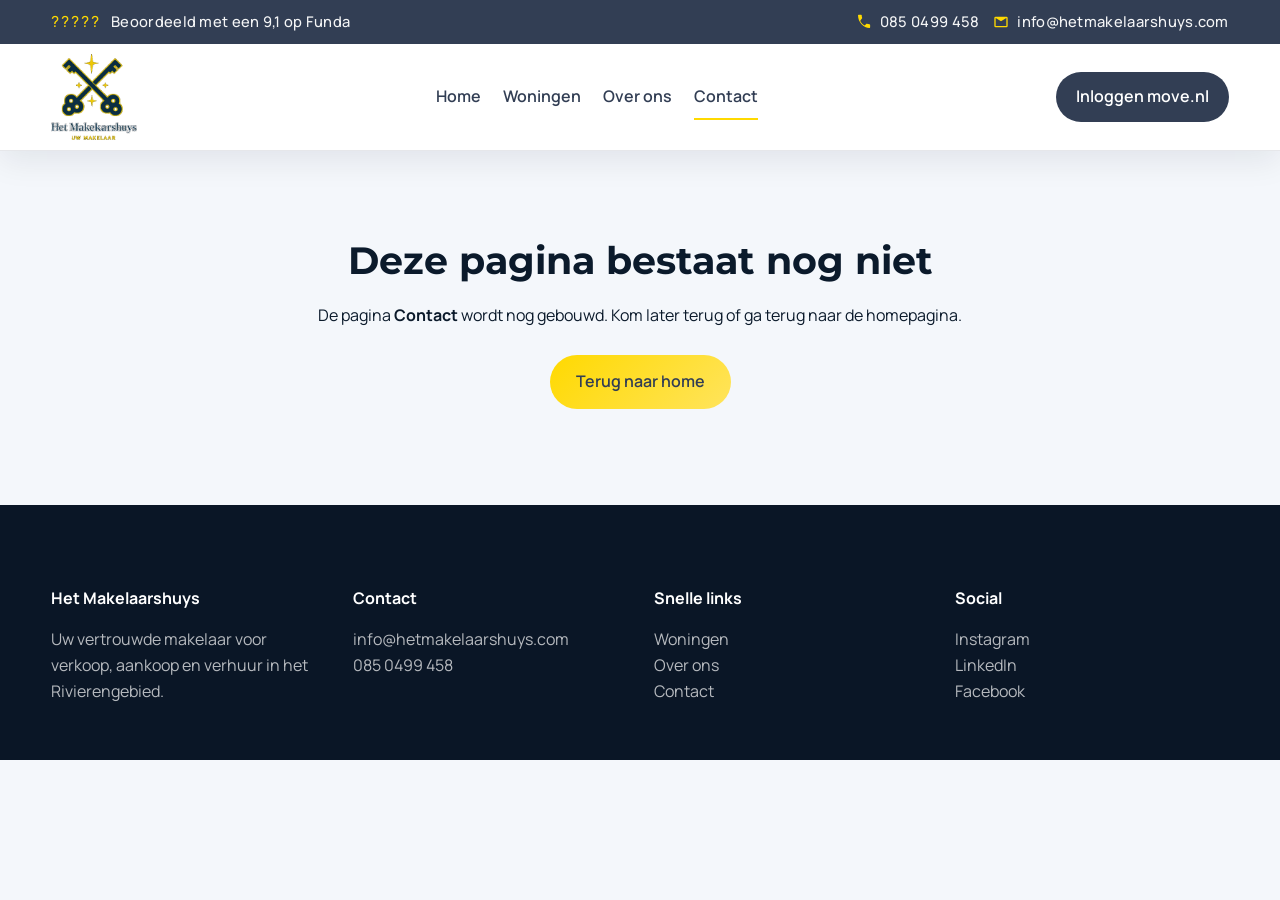
==== contact.html @ 39e41305 "Fix" ====
<!doctype html>
<html lang="nl">
<head>
  <meta charset="utf-8" />
  <meta name="viewport" content="width=device-width, initial-scale=1" />
  <title>Contact | Het Makelaarshuys</title>
  <meta name="description" content="Deze pagina bestaat nog niet." />
  <link rel="stylesheet" href="assets/css/styles.css" />
  <link rel="icon" type="image/png" href="assets/img/logo-dark-makelaarshuys.png" />
  <link rel="stylesheet" href="https://cdnjs.cloudflare.com/ajax/libs/font-awesome/6.5.2/css/all.min.css" />
</head>
<body class="solid-nav">
  <div class="topbar">
    <div class="container topbar-inner">
      <div class="topbar-left">
        <span class="topbar-rating">
          <span class="stars" aria-hidden="true">?????</span>
          <span>Beoordeeld met een 9,1 op Funda</span>
        </span>
      </div>
      <div class="topbar-right">
        <span class="topbar-item">
          <svg class="topbar-icon" viewBox="0 0 24 24" aria-hidden="true">
            <path d="M6.6 10.8c1.4 2.6 3.9 5.1 6.5 6.5l2.2-2.2c.3-.3.7-.4 1.1-.3 1.2.4 2.5.6 3.8.6.6 0 1 .4 1 1V20c0 .6-.4 1-1 1C11.4 21 3 12.6 3 2c0-.6.4-1 1-1h3.6c.6 0 1 .4 1 1 0 1.3.2 2.6.6 3.8.1.4 0 .8-.3 1.1l-2.3 2.9z" />
          </svg>
          <a class="topbar-link" href="tel:+31850499458">085 0499 458</a>
        </span>
        <span class="topbar-item">
          <svg class="topbar-icon" viewBox="0 0 24 24" aria-hidden="true">
            <path d="M4 4h16a2 2 0 0 1 2 2v12a2 2 0 0 1-2 2H4a2 2 0 0 1-2-2V6a2 2 0 0 1 2-2zm8 7L4 6v12h16V6l-8 5z" />
          </svg>
          <a class="topbar-link" href="mailto:info@hetmakelaarshuys.com">info@hetmakelaarshuys.com</a>
        </span>
      </div>
    </div>
  </div>

  <header class="navbar">
    <div class="container nav-inner">
      <a class="logo" href="index.html">
        <img class="logo-mark logo-light" src="assets/img/logo-makelaarshuys.png" alt="Het Makelaarshuys logo" />
        <img class="logo-mark logo-dark" src="assets/img/logo-dark-makelaarshuys.png" alt="Het Makelaarshuys logo" />
      </a>
      <nav class="nav-links">
        <a href="index.html">Home</a>
        <a href="woningen.html">Woningen</a>
        <a href="over-ons.html">Over ons</a>
        <a class="active" href="contact.html">Contact</a>
      </nav>
      <button class="nav-toggle" aria-label="Menu" aria-expanded="false">
        <i class="fa-solid fa-bars"></i>
      </button>
      <a class="nav-cta" href="https://move.nl" target="_blank" rel="noopener">Inloggen move.nl</a>
    </div>
    <div class="mobile-nav">
      <a href="index.html">Home</a>
      <a href="woningen.html">Woningen</a>
      <a href="over-ons.html">Over ons</a>
      <a class="active" href="contact.html">Contact</a>
      <a class="mobile-cta" href="https://move.nl" target="_blank" rel="noopener">Inloggen move.nl</a>
    </div>
  </header>

  <main>
    <section class="section">
      <div class="container" style="max-width: 760px; text-align: center;">
        <h1 class="section-title">Deze pagina bestaat nog niet</h1>
        <p class="section-subtitle" style="margin: 0 auto 26px;">
          De pagina <strong>Contact</strong> wordt nog gebouwd. Kom later terug of ga terug naar de homepagina.
        </p>
        <a class="btn primary" href="index.html">Terug naar home</a>
      </div>
    </section>
  </main>

  <footer class="footer">
    <div class="container footer-grid">
      <div>
        <h4>Het Makelaarshuys</h4>
        <p>Uw vertrouwde makelaar voor verkoop, aankoop en verhuur in het Rivierengebied.</p>
      </div>
      <div>
        <h4>Contact</h4>
        <p>
          <a href="mailto:info@hetmakelaarshuys.com">info@hetmakelaarshuys.com</a><br />
          <a href="tel:+31850499458">085 0499 458</a>
        </p>
      </div>
      <div>
        <h4>Snelle links</h4>
        <a href="woningen.html">Woningen</a><br />
        <a href="over-ons.html">Over ons</a><br />
        <a href="contact.html">Contact</a>
      </div>
      <div>
        <h4>Social</h4>
        <a href="#">Instagram</a><br />
        <a href="#">LinkedIn</a><br />
        <a href="#">Facebook</a>
      </div>
    </div>
  </footer>

  <script src="assets/js/main.js"></script>
</body>
</html>
---- assets/css/styles.css ----
@import url("https://fonts.googleapis.com/css2?family=Montserrat:wght@400;500;600;700&family=Manrope:wght@300;400;500;600;700&display=swap");

:root {
  --topbar-h: 44px;
  --ink: #0b1a2b;
  --navy: #323e54;
  --blue: #323e54;
  --mist: #f4f7fb;
  --gold: #ffd900;
  --white: #ffffff;
  --shadow: 0 20px 60px rgba(12, 24, 44, 0.12);
  --soft-shadow: 0 10px 30px rgba(12, 24, 44, 0.12);
  --radius: 18px;
  --radius-lg: 28px;
  --grid-gap: 24px;
  --max: 1320px;
  --accent-gradient: linear-gradient(135deg, #ffd900 0%, #ffe45c 100%);
}

* {
  box-sizing: border-box;
}

html {
  scroll-behavior: smooth;
}

body {
  margin: 0;
  padding-top: var(--topbar-h);
  font-family: "Manrope", system-ui, -apple-system, sans-serif;
  color: var(--ink);
  background: var(--mist);
  line-height: 1.6;
}

img {
  display: block;
  max-width: 100%;
}

a {
  color: inherit;
  text-decoration: none;
}

.container {
  width: min(92vw, var(--max));
  margin: 0 auto;
}

.section {
  padding: 96px 0;
}

.section.tight {
  padding: 64px 0;
}

.section-title {
  margin: 0 0 12px;
  font-family: "Montserrat", serif;
  font-size: clamp(2rem, 3vw, 2.6rem);
}

.section-title.spaced {
  margin-bottom: 28px;
}

.section-subtitle {
  max-width: 720px;
  margin: 0 0 32px;
  color: var(--ink);
}

.badge {
  display: inline-flex;
  align-items: center;
  gap: 10px;
  padding: 8px 16px;
  border-radius: 999px;
  background: rgba(199, 163, 92, 0.12);
  color: var(--gold);
  font-size: 0.85rem;
  font-weight: 600;
  letter-spacing: 0.04em;
  text-transform: uppercase;
}

.topbar {
  position: fixed;
  top: 0;
  left: 0;
  right: 0;
  z-index: 30;
  height: var(--topbar-h);
  background: #323e54;
  color: rgba(255, 255, 255, 0.95);
  font-size: 0.92rem;
  letter-spacing: 0.02em;
}

.topbar-inner {
  display: flex;
  align-items: center;
  justify-content: space-between;
  gap: 16px;
  flex-wrap: wrap;
  height: var(--topbar-h);
}

.topbar-left,
.topbar-right {
  display: flex;
  align-items: center;
  gap: 14px;
}

.topbar-rating {
  display: inline-flex;
  align-items: center;
  gap: 10px;
  font-weight: 500;
}

.stars {
  color: var(--gold);
  letter-spacing: 2px;
  font-size: 0.95rem;
}

.topbar-item {
  display: inline-flex;
  align-items: center;
  gap: 8px;
  font-weight: 500;
}

.topbar-icon {
  width: 16px;
  height: 16px;
  fill: var(--gold);
}

.topbar-link {
  color: inherit;
  font-weight: inherit;
}

.topbar-link:hover {
  color: var(--gold);
}

.navbar {
  position: fixed;
  top: var(--topbar-h);
  left: 0;
  right: 0;
  z-index: 20;
  width: 100%;
  border-bottom: 1px solid transparent;
  background: transparent;
  box-shadow: none;
  transition: background 0.3s ease, border-color 0.3s ease, box-shadow 0.3s ease;
}

.navbar.scrolled {
  border-bottom: 1px solid rgba(15, 39, 66, 0.08);
  background: #ffffff;
  box-shadow: 0 10px 30px rgba(12, 24, 44, 0.08);
}

.nav-inner {
  display: flex;
  align-items: center;
  justify-content: space-between;
  padding: 10px 0;
}

.logo {
  display: flex;
  align-items: center;
  gap: 12px;
  font-family: "Montserrat", serif;
  font-size: 1.4rem;
  font-weight: 600;
  color: var(--navy);
}

.logo-mark {
  width: 86px;
  height: 86px;
  object-fit: contain;
}

.logo-dark {
  display: none;
}

.navbar.scrolled .logo-light {
  display: none;
}

.navbar.scrolled .logo-dark {
  display: block;
}

.menu-open .navbar {
  border-bottom: 1px solid rgba(50, 62, 84, 0.12);
  background: #ffffff;
  box-shadow: 0 10px 30px rgba(12, 24, 44, 0.08);
}

.menu-open .logo-light {
  display: none;
}

.menu-open .logo-dark {
  display: block;
}

.menu-open .nav-toggle {
  color: #323e54;
  border-color: rgba(50, 62, 84, 0.2);
  background: rgba(255, 255, 255, 0.9);
  box-shadow: 0 10px 25px rgba(10, 22, 38, 0.14);
}

.nav-links {
  display: flex;
  gap: 22px;
  color: rgba(255, 255, 255, 0.92);
  font-weight: 600;
}

.navbar.scrolled .nav-links {
  color: #323e54;
}

.nav-links a {
  position: relative;
  padding: 6px 0;
}

.nav-links a::after {
  content: "";
  position: absolute;
  left: 0;
  bottom: -4px;
  width: 0;
  height: 2px;
  background: var(--gold);
  transition: width 0.3s ease;
}

.nav-links a:hover::after,
.nav-links a.active::after {
  width: 100%;
}

.nav-cta {
  display: inline-flex;
  padding: 12px 20px;
  border-radius: 999px;
  background: var(--navy);
  color: var(--white);
  font-weight: 600;
  transition: transform 0.3s ease, box-shadow 0.3s ease;
}

.nav-cta:hover {
  transform: translateY(-2px);
  box-shadow: var(--soft-shadow);
}

.nav-toggle {
  display: none;
  align-items: center;
  justify-content: center;
  width: 50px;
  height: 50px;
  border: 1px solid rgba(255, 255, 255, 0.28);
  border-radius: 14px;
  background: rgba(8, 20, 35, 0.2);
  color: #ffffff;
  box-shadow: 0 10px 25px rgba(10, 22, 38, 0.2);
  cursor: pointer;
  transition: transform 0.25s ease, background 0.25s ease, border-color 0.25s ease;
}

.nav-toggle:hover {
  transform: translateY(-1px);
  border-color: rgba(255, 217, 0, 0.6);
  background: rgba(8, 20, 35, 0.32);
}

.nav-toggle:focus-visible {
  outline: 2px solid rgba(255, 217, 0, 0.85);
  outline-offset: 2px;
}

.nav-toggle i {
  font-size: 1.35rem;
  transition: transform 0.25s ease;
}

.nav-toggle[aria-expanded="true"] i {
  transform: rotate(90deg);
}

.mobile-nav {
  position: fixed;
  display: flex;
  top: var(--mobile-nav-top, calc(var(--topbar-h) + 72px));
  left: 0;
  right: 0;
  z-index: 19;
  width: 100%;
  flex-direction: column;
  gap: 10px;
  padding: 14px 16px 18px;
  border-bottom: 1px solid rgba(50, 62, 84, 0.12);
  border-radius: 0;
  background: #ffffff;
  box-shadow: none;
  opacity: 0;
  visibility: hidden;
  pointer-events: none;
  transform: translateY(-10px);
  transition: opacity 0.26s ease, transform 0.26s ease, visibility 0s linear 0.26s;
}

.mobile-nav a {
  display: flex;
  align-items: center;
  justify-content: space-between;
  gap: 12px;
  min-height: 46px;
  padding: 12px 14px;
  border: 1px solid transparent;
  border-radius: 12px;
  color: #223247;
  font-size: 0.98rem;
  font-weight: 600;
  letter-spacing: 0.01em;
  transition: background 0.2s ease, border-color 0.2s ease, transform 0.2s ease;
}

.mobile-nav a:hover,
.mobile-nav a.active {
  border-color: rgba(50, 62, 84, 0.15);
  background: rgba(50, 62, 84, 0.08);
}

.mobile-nav.is-open {
  display: flex;
  opacity: 1;
  visibility: visible;
  pointer-events: auto;
  transform: translateY(0);
  transition: opacity 0.26s ease, transform 0.26s ease;
}

.mobile-cta {
  justify-content: center !important;
  border-color: rgba(50, 62, 84, 0.35) !important;
  background: linear-gradient(135deg, #323e54, #44526d) !important;
  margin-top: 6px;
  color: #fff !important;
}


.mobile-nav-backdrop {
  position: fixed;
  top: var(--mobile-nav-top, calc(var(--topbar-h) + 72px));
  left: 0;
  right: 0;
  bottom: 0;
  z-index: 18;
  border: 0;
  background: rgba(10, 22, 38, 0.16);
  opacity: 0;
  pointer-events: none;
  transition: opacity 0.25s ease;
}

.mobile-nav-backdrop.is-visible {
  opacity: 1;
  pointer-events: auto;
}

body.menu-open {
  overflow: hidden;
}

.solid-nav .navbar {
  border-bottom: 1px solid rgba(50, 62, 84, 0.12);
  background: #ffffff;
  box-shadow: 0 10px 30px rgba(12, 24, 44, 0.08);
}

.solid-nav .nav-links {
  color: #323e54;
}

.solid-nav .logo-light {
  display: none;
}

.solid-nav .logo-dark {
  display: block;
}

.solid-nav main {
  padding-top: 90px;
}

.solid-nav .nav-toggle {
  color: #323e54;
  border-color: rgba(50, 62, 84, 0.2);
  background: rgba(255, 255, 255, 0.78);
  box-shadow: 0 10px 25px rgba(10, 22, 38, 0.14);
}

.hero {
  position: relative;
  overflow: hidden;
  padding: 220px 0 150px;
  background: url("../img/hero-makelaarshuys.jpg") top center / cover no-repeat;
  color: var(--white);
  isolation: isolate;
}

.hero::before {
  content: "";
  position: absolute;
  inset: 0;
  z-index: 0;
  background: rgba(0, 0, 0, 0.25);
  pointer-events: none;
}

.hero .container,
.hero-grid {
  position: relative;
  z-index: 1;
}

.hero-grid {
  display: grid;
  grid-template-columns: repeat(auto-fit, minmax(260px, 1fr));
  gap: 48px;
  align-items: center;
}

.hero-content {
  max-width: 640px;
}

.hero-title {
  margin: 18px 0 16px;
  font-family: "Montserrat", serif;
  font-size: clamp(2.8rem, 4vw, 3.8rem);
  line-height: 1.15;
  letter-spacing: -0.01em;
}

.hero-text {
  margin: 0 0 32px;
  color: rgba(255, 255, 255, 0.8);
}

.hero-actions {
  display: flex;
  flex-wrap: wrap;
  gap: 16px;
}

.btn {
  display: inline-flex;
  align-items: center;
  gap: 8px;
  padding: 14px 26px;
  border-radius: 999px;
  font-weight: 600;
  transition: transform 0.3s ease, box-shadow 0.3s ease;
}

.btn.primary {
  background: var(--accent-gradient);
  color: var(--navy);
}

.btn.outline {
  border: 1px solid rgba(255, 255, 255, 0.5);
  color: var(--white);
}

.btn:hover {
  transform: translateY(-2px);
  box-shadow: var(--soft-shadow);
}

.page-hero {
  padding: 80px 0 40px;
  background: var(--white);
}

.about-intro {
  display: grid;
  grid-template-columns: minmax(0, 1.1fr) minmax(320px, 0.9fr);
  gap: 28px;
  align-items: start;
}

.about-photo {
  width: 100%;
  min-height: 420px;
  border-radius: var(--radius-lg);
  background: url("../img/over-ons-makelaarshuys.jpg") center / cover no-repeat;
  box-shadow: var(--shadow);
}

.card-grid {
  display: grid;
  grid-template-columns: repeat(auto-fit, minmax(260px, 1fr));
  gap: var(--grid-gap);
}

.recent-grid {
  grid-template-columns: repeat(auto-fit, minmax(260px, 1fr));
}

.property-link {
  color: inherit;
  text-decoration: none;
}

.property-card {
  display: flex;
  flex-direction: column;
  overflow: hidden;
  border-radius: var(--radius);
  background: var(--white);
  box-shadow: var(--soft-shadow);
  transition: transform 0.3s ease, box-shadow 0.3s ease;
}

.property-card:hover {
  transform: translateY(-6px);
  box-shadow: var(--shadow);
}

.property-card.modern {
  border-radius: 18px;
}

.property-card.modern:hover {
  transform: translateY(-4px);
}

.property-media {
  position: relative;
  display: flex;
  align-items: flex-start;
  justify-content: flex-end;
  height: 210px;
  padding: 16px;
  background: linear-gradient(135deg, #e6edf6 0%, #c7d5e7 50%, #98b0c8 100%);
  background-position: center;
  background-size: cover;
  color: var(--white);
  font-weight: 600;
}

.property-body {
  display: grid;
  gap: 10px;
  padding: 20px;
}

.property-body.modern {
  gap: 8px;
  padding: 18px 20px 20px;
}

.property-location {
  color: rgba(50, 62, 84, 0.7);
  font-size: 0.72rem;
  font-weight: 600;
  letter-spacing: 0.08em;
  text-transform: uppercase;
}

.property-title {
  margin: 0;
  color: #323e54;
  font-size: 1.2rem;
}

.property-price {
  color: var(--navy);
  font-size: 1.2rem;
  font-weight: 700;
}

.property-meta {
  display: flex;
  flex-wrap: wrap;
  gap: 12px;
  color: rgba(11, 26, 43, 0.7);
  font-size: 0.9rem;
}

.property-cta {
  display: inline-flex;
  align-items: center;
  gap: 6px;
  margin-top: 8px;
  color: var(--blue);
  font-weight: 600;
}

.property-badge {
  display: inline-flex;
  align-items: center;
  gap: 6px;
  padding: 6px 10px;
  border-radius: 8px;
  background: #e11d2e;
  color: #fff;
  font-size: 0.8rem;
  font-weight: 600;
}

.property-badge i {
  font-size: 0.8rem;
}

.property-divider {
  height: 1px;
  margin: 6px 0 4px;
  background: rgba(50, 62, 84, 0.15);
}

.property-features {
  display: flex;
  align-items: center;
  gap: 14px;
  color: rgba(50, 62, 84, 0.85);
  font-weight: 600;
}

.feature-item {
  display: inline-flex;
  align-items: center;
  gap: 8px;
  padding: 0;
  border: none;
  background: transparent;
  font-size: 0.9rem;
}

.property-features i.fa-regular,
.property-features i.fa-solid {
  color: #323e54;
  font-size: 1rem;
}

.feature-arrow {
  display: inline-flex;
  align-items: center;
  justify-content: center;
  margin-left: auto;
  color: #323e54;
}

.feature-arrow i {
  font-size: 0.9rem;
}

.feature-list {
  display: grid;
  grid-template-columns: repeat(auto-fit, minmax(140px, 1fr));
  gap: 12px;
}

.filters-bar {
  display: flex;
  flex-wrap: wrap;
  gap: 12px;
  margin-bottom: 24px;
}

.filters-bar input,
.filters-bar select {
  padding: 10px 12px;
  border: 1px solid rgba(15, 39, 66, 0.15);
  border-radius: 10px;
  font-family: inherit;
}

.usp-grid {
  display: grid;
  grid-template-columns: repeat(auto-fit, minmax(220px, 1fr));
  gap: var(--grid-gap);
}

.usp-card {
  gap: 12px;
  padding: 24px;
  border-radius: var(--radius);
  background: var(--white);
  box-shadow: var(--soft-shadow);
}

.usp-card.modern.fa-usp {
  text-align: left;
}

.usp-icon-badge {
  display: grid;
  place-items: center;
  width: 42px;
  height: 42px;
  margin-bottom: 14px;
  border-radius: 12px;
  background: #e6e8ec;
  color: #323e54;
}

.usp-icon-badge i {
  font-size: 1rem;
}

.testimonials {
  display: grid;
  grid-template-columns: repeat(auto-fit, minmax(260px, 1fr));
  gap: var(--grid-gap);
}

.testimonial-card {
  display: grid;
  gap: 12px;
  padding: 24px;
  border-radius: var(--radius);
  background: var(--white);
  box-shadow: var(--soft-shadow);
}

.testimonial-card span {
  color: var(--gold);
  font-weight: 700;
}

.recent-section {
  background: #323e54;
}

.recent-section .section-title {
  color: #ffffff;
}

.gallery {
  display: grid;
  grid-template-columns: 2fr 1fr;
  gap: 16px;
}

.gallery .large {
  height: 320px;
  border-radius: var(--radius);
  background: linear-gradient(135deg, #c9d7e8, #91aac6);
  background-position: center;
  background-size: cover;
}

.gallery .small {
  height: 150px;
  border-radius: var(--radius);
  background: linear-gradient(135deg, #dfe7f0, #afc3da);
  background-position: center;
  background-size: cover;
}

.detail-grid {
  display: grid;
  grid-template-columns: 2fr 1fr;
  gap: 32px;
}

.team-grid {
  display: grid;
  grid-template-columns: repeat(auto-fit, minmax(220px, 1fr));
  gap: var(--grid-gap);
}

.team-card {
  overflow: hidden;
  border-radius: var(--radius);
  background: var(--white);
  box-shadow: var(--soft-shadow);
}

.team-photo {
  height: 220px;
  background: linear-gradient(135deg, #d5e0ed, #95aac3);
}

.team-body {
  padding: 18px;
}

.form-grid {
  display: grid;
  gap: 14px;
}

.form-grid input,
.form-grid textarea {
  padding: 12px 14px;
  border: 1px solid rgba(15, 39, 66, 0.15);
  border-radius: 10px;
  font-family: inherit;
}

.form-grid button {
  padding: 14px;
  border: none;
  border-radius: 10px;
  background: var(--navy);
  color: var(--white);
  font-weight: 600;
  cursor: pointer;
}

.map-embed {
  width: 100%;
  height: 300px;
  border: 0;
  border-radius: var(--radius);
}

.footer {
  padding: 60px 0 40px;
  background: #0a1626;
  color: rgba(255, 255, 255, 0.7);
}

.footer-grid {
  display: grid;
  grid-template-columns: repeat(auto-fit, minmax(200px, 1fr));
  gap: 28px;
}

.footer h4 {
  margin-bottom: 16px;
  color: var(--white);
}

.footer a {
  color: rgba(255, 255, 255, 0.7);
}

.reveal {
  opacity: 0;
  transform: translateY(20px);
  transition: opacity 0.8s ease, transform 0.8s ease;
}

.reveal.is-visible {
  opacity: 1;
  transform: translateY(0);
}

@media (max-width: 900px) {
  .nav-links {
    display: none;
  }

  .nav-cta {
    display: none;
  }

  .nav-toggle {
    display: inline-flex;
  }

  .navbar.scrolled .nav-toggle {
    color: #323e54;
    border-color: rgba(50, 62, 84, 0.2);
    background: rgba(255, 255, 255, 0.78);
    box-shadow: 0 10px 25px rgba(10, 22, 38, 0.14);
  }

  .detail-grid,
  .gallery {
    grid-template-columns: 1fr;
  }

  .cta-band {
    padding: 40px;
  }

  .about-photo {
    min-height: 280px;
  }

  .about-intro {
    grid-template-columns: 1fr;
  }
}

@media (max-width: 720px) {
  .mobile-nav {
    padding: 12px 12px 16px;
  }

  .hero {
    padding: 220px 0 150px;
  }

  .search-panel {
    margin-top: 24px;
  }

  .topbar-right {
    display: none !important;
  }

  .topbar-inner {
    justify-content: center !important;
  }

  .topbar-left,
  .topbar-rating {
    justify-content: center;
    width: 100%;
    text-align: center;
  }

  .map-embed {
    height: 240px;
  }

  .detail-grid {
    gap: 20px;
  }
}

@media (prefers-reduced-motion: reduce) {
  * {
    animation: none !important;
    scroll-behavior: auto;
    transition: none !important;
  }
}
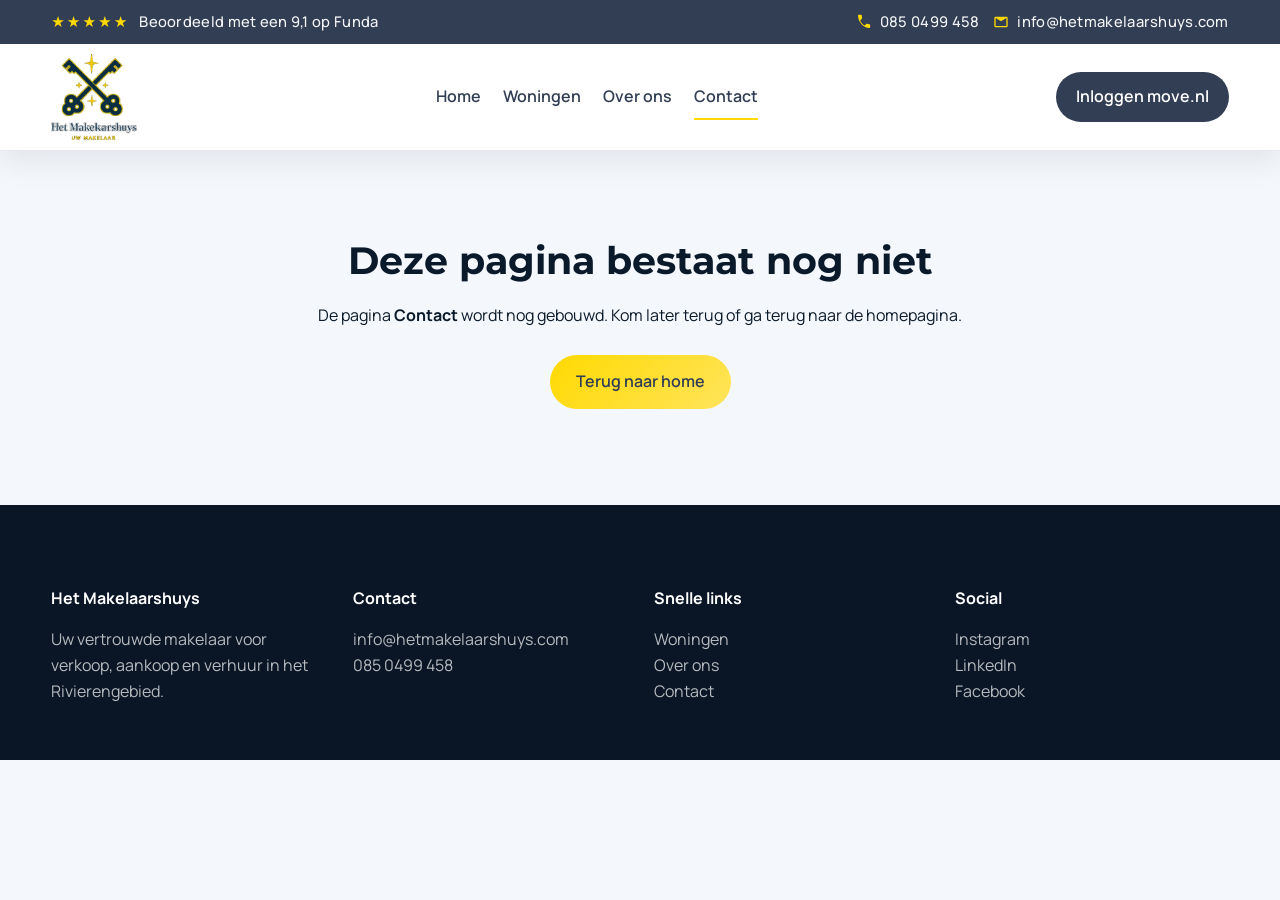
==== commit ab2c0beb: "Fix" ====
--- a/contact.html
+++ b/contact.html
@@ -1,4 +1,4 @@
-<!doctype html>
+﻿<!doctype html>
 <html lang="nl">
 <head>
   <meta charset="utf-8" />
@@ -14,7 +14,7 @@
     <div class="container topbar-inner">
       <div class="topbar-left">
         <span class="topbar-rating">
-          <span class="stars" aria-hidden="true">?????</span>
+          <span class="stars" aria-hidden="true">&#9733;&#9733;&#9733;&#9733;&#9733;</span>
           <span>Beoordeeld met een 9,1 op Funda</span>
         </span>
       </div>
@@ -47,9 +47,14 @@
         <a href="over-ons.html">Over ons</a>
         <a class="active" href="contact.html">Contact</a>
       </nav>
-      <button class="nav-toggle" aria-label="Menu" aria-expanded="false">
-        <i class="fa-solid fa-bars"></i>
-      </button>
+      <div class="nav-mobile-actions">
+        <a class="nav-phone" href="tel:+31850499458" aria-label="Bel ons">
+          <i class="fa-solid fa-phone"></i>
+        </a>
+        <button class="nav-toggle" aria-label="Menu" aria-expanded="false">
+          <i class="fa-solid fa-bars"></i>
+        </button>
+      </div>
       <a class="nav-cta" href="https://move.nl" target="_blank" rel="noopener">Inloggen move.nl</a>
     </div>
     <div class="mobile-nav">
@@ -104,3 +109,5 @@
   <script src="assets/js/main.js"></script>
 </body>
 </html>
+
+
--- a/assets/css/styles.css
+++ b/assets/css/styles.css
@@ -226,6 +226,13 @@
   box-shadow: 0 10px 25px rgba(10, 22, 38, 0.14);
 }
 
+.menu-open .nav-phone {
+  color: #323e54;
+  border-color: rgba(50, 62, 84, 0.2);
+  background: rgba(255, 255, 255, 0.9);
+  box-shadow: 0 10px 25px rgba(10, 22, 38, 0.14);
+}
+
 .nav-links {
   display: flex;
   gap: 22px;
@@ -271,6 +278,41 @@
 .nav-cta:hover {
   transform: translateY(-2px);
   box-shadow: var(--soft-shadow);
+}
+
+.nav-mobile-actions {
+  display: none;
+  align-items: center;
+  gap: 10px;
+}
+
+.nav-phone {
+  display: none;
+  align-items: center;
+  justify-content: center;
+  width: 50px;
+  height: 50px;
+  border: 1px solid rgba(255, 255, 255, 0.28);
+  border-radius: 14px;
+  background: rgba(8, 20, 35, 0.2);
+  color: #ffffff;
+  box-shadow: 0 10px 25px rgba(10, 22, 38, 0.2);
+  transition: transform 0.25s ease, background 0.25s ease, border-color 0.25s ease;
+}
+
+.nav-phone:hover {
+  transform: translateY(-1px);
+  border-color: rgba(255, 217, 0, 0.6);
+  background: rgba(8, 20, 35, 0.32);
+}
+
+.nav-phone:focus-visible {
+  outline: 2px solid rgba(255, 217, 0, 0.85);
+  outline-offset: 2px;
+}
+
+.nav-phone i {
+  font-size: 1.05rem;
 }
 
 .nav-toggle {
@@ -422,6 +464,13 @@
   box-shadow: 0 10px 25px rgba(10, 22, 38, 0.14);
 }
 
+.solid-nav .nav-phone {
+  color: #323e54;
+  border-color: rgba(50, 62, 84, 0.2);
+  background: rgba(255, 255, 255, 0.78);
+  box-shadow: 0 10px 25px rgba(10, 22, 38, 0.14);
+}
+
 .hero {
   position: relative;
   overflow: hidden;
@@ -627,7 +676,7 @@
   gap: 6px;
   padding: 6px 10px;
   border-radius: 8px;
-  background: #e11d2e;
+  background: var(--navy);
   color: #fff;
   font-size: 0.8rem;
   font-weight: 600;
@@ -874,6 +923,20 @@
 }
 
 @media (max-width: 900px) {
+  body {
+    padding-top: 0;
+  }
+
+  .topbar {
+    position: absolute;
+    top: 0;
+  }
+
+  .navbar {
+    position: absolute;
+    top: var(--topbar-h);
+  }
+
   .nav-links {
     display: none;
   }
@@ -882,10 +945,16 @@
     display: none;
   }
 
+  .nav-mobile-actions {
+    display: flex;
+  }
+
+  .nav-phone,
   .nav-toggle {
     display: inline-flex;
   }
 
+  .navbar.scrolled .nav-phone,
   .navbar.scrolled .nav-toggle {
     color: #323e54;
     border-color: rgba(50, 62, 84, 0.2);
@@ -893,6 +962,15 @@
     box-shadow: 0 10px 25px rgba(10, 22, 38, 0.14);
   }
 
+  .mobile-nav {
+    position: absolute;
+    top: 100%;
+  }
+
+  .mobile-nav-backdrop {
+    top: 0;
+  }
+
   .detail-grid,
   .gallery {
     grid-template-columns: 1fr;
@@ -955,3 +1033,4 @@
     transition: none !important;
   }
 }
+
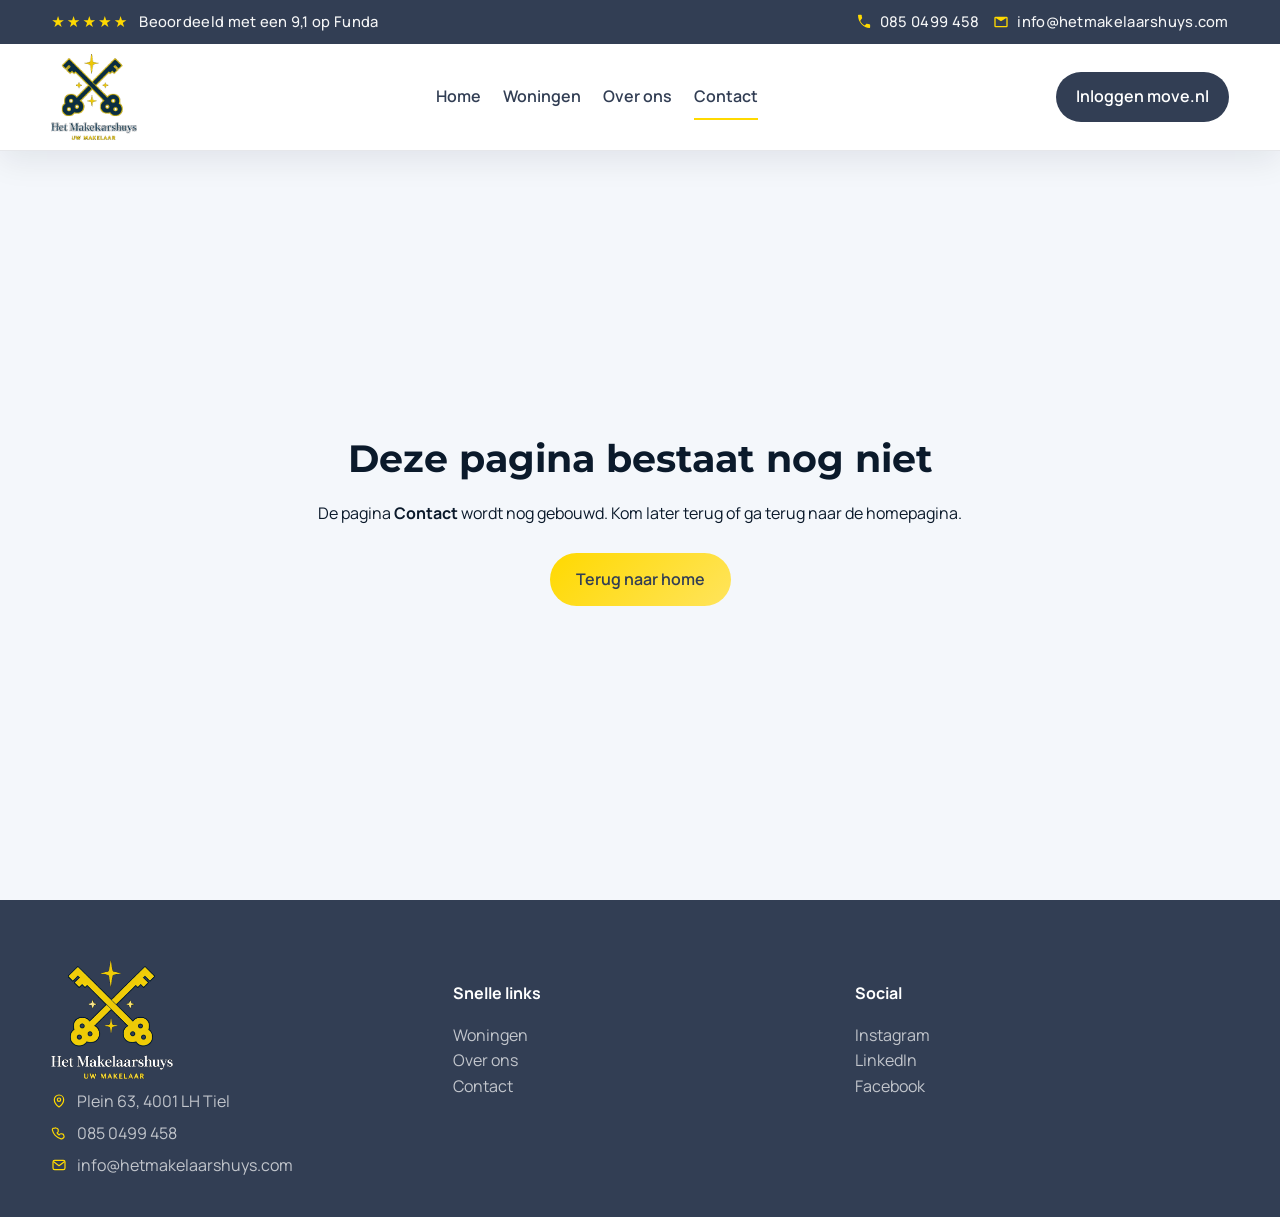
==== commit f5ed8427: "Footer" ====
--- a/contact.html
+++ b/contact.html
@@ -81,14 +81,11 @@
   <footer class="footer">
     <div class="container footer-grid">
       <div>
-        <h4>Het Makelaarshuys</h4>
-        <p>Uw vertrouwde makelaar voor verkoop, aankoop en verhuur in het Rivierengebied.</p>
-      </div>
-      <div>
-        <h4>Contact</h4>
-        <p>
-          <a href="mailto:info@hetmakelaarshuys.com">info@hetmakelaarshuys.com</a><br />
-          <a href="tel:+31850499458">085 0499 458</a>
+        <img class="footer-brand-logo" src="assets/img/logo-makelaarshuys.png" alt="Het Makelaarshuys logo" />
+        <p class="footer-brand-details">
+          <span class="footer-detail-item"><svg class="footer-detail-icon" viewBox="0 0 24 24" aria-hidden="true"><path d="M12 21s-7-5.2-7-11a7 7 0 1 1 14 0c0 5.8-7 11-7 11z" fill="none" stroke="currentColor" stroke-width="1.8" stroke-linecap="round" stroke-linejoin="round" /><circle cx="12" cy="10" r="2.5" fill="none" stroke="currentColor" stroke-width="1.8" /></svg><span>Plein 63, 4001 LH Tiel</span></span>
+          <a class="footer-detail-item" href="tel:+31850499458"><svg class="footer-detail-icon" viewBox="0 0 24 24" aria-hidden="true"><path d="M5.3 4.9a2 2 0 0 1 2.2-.4l2 .8a2 2 0 0 1 1.2 1.7l.2 2a2 2 0 0 1-.6 1.6l-1.2 1.2a14 14 0 0 0 3.1 3.1l1.2-1.2a2 2 0 0 1 1.6-.6l2 .2a2 2 0 0 1 1.7 1.2l.8 2a2 2 0 0 1-.4 2.2l-1.2 1.2a3 3 0 0 1-2.8.8c-3.2-.8-6.2-2.6-8.8-5.2S2.9 11 2.1 7.8a3 3 0 0 1 .8-2.8z" fill="none" stroke="currentColor" stroke-width="1.8" stroke-linecap="round" stroke-linejoin="round" /></svg><span>085 0499 458</span></a>
+          <a class="footer-detail-item" href="mailto:info@hetmakelaarshuys.com"><svg class="footer-detail-icon" viewBox="0 0 24 24" aria-hidden="true"><rect x="3" y="5" width="18" height="14" rx="2.5" ry="2.5" fill="none" stroke="currentColor" stroke-width="1.8" /><path d="M4 7l8 6 8-6" fill="none" stroke="currentColor" stroke-width="1.8" stroke-linecap="round" stroke-linejoin="round" /></svg><span>info@hetmakelaarshuys.com</span></a>
         </p>
       </div>
       <div>
@@ -111,3 +108,12 @@
 </html>
 
 
+
+
+
+
+
+
+
+
+
--- a/assets/css/styles.css
+++ b/assets/css/styles.css
@@ -32,6 +32,12 @@
   color: var(--ink);
   background: var(--mist);
   line-height: 1.6;
+}
+
+body.solid-nav {
+  display: flex;
+  min-height: 100vh;
+  flex-direction: column;
 }
 
 img {
@@ -454,7 +460,16 @@
 }
 
 .solid-nav main {
+  flex: 1;
+  display: flex;
+  align-items: center;
   padding-top: 90px;
+  min-height: calc(100vh - var(--topbar-h));
+}
+
+.solid-nav main .section {
+  width: 100%;
+  padding: 72px 0;
 }
 
 .solid-nav .nav-toggle {
@@ -728,6 +743,18 @@
   font-size: 0.9rem;
 }
 
+.recent-all-btn {
+  display: inline-flex;
+  justify-content: center;
+  padding: 11px 16px;
+  font-size: 0.9rem;
+}
+
+.recent-all-wrap {
+  margin-top: 26px;
+  text-align: center;
+}
+
 .feature-list {
   display: grid;
   grid-template-columns: repeat(auto-fit, minmax(140px, 1fr));
@@ -780,6 +807,67 @@
 
 .usp-icon-badge i {
   font-size: 1rem;
+}
+
+.modern-usp {
+  grid-template-columns: repeat(4, minmax(0, 1fr));
+  gap: 20px;
+}
+
+.modern-usp .usp-card.modern.fa-usp {
+  display: grid;
+  align-content: start;
+  justify-items: center;
+  gap: 16px;
+  min-height: 360px;
+  padding: 42px 32px 36px;
+  border-radius: 16px;
+  border: 1px solid rgba(50, 62, 84, 0.06);
+  background: #f1f2f4;
+  box-shadow: none;
+  text-align: center;
+}
+
+.modern-usp .usp-icon-badge {
+  position: relative;
+  width: 92px;
+  height: 92px;
+  margin-bottom: 8px;
+  border-radius: 0;
+  background: transparent;
+  color: #213f73;
+}
+
+.modern-usp .usp-icon-badge i {
+  font-size: 4rem;
+}
+
+.modern-usp h3 {
+  margin: 0;
+  color: #082e5f;
+  font-size: clamp(1.2rem, 1.25vw, 1.45rem);
+  line-height: 1.18;
+  letter-spacing: -0.01em;
+}
+
+.modern-usp p {
+  margin: 0;
+  max-width: 30ch;
+  color: #082e5f;
+  font-size: 1rem;
+  line-height: 1.6;
+}
+
+@media (max-width: 1180px) {
+  .modern-usp {
+    grid-template-columns: repeat(2, minmax(0, 1fr));
+  }
+}
+
+@media (max-width: 720px) {
+  .modern-usp {
+    grid-template-columns: 1fr;
+  }
 }
 
 .testimonials {
@@ -892,7 +980,7 @@
 
 .footer {
   padding: 60px 0 40px;
-  background: #0a1626;
+  background: var(--navy);
   color: rgba(255, 255, 255, 0.7);
 }
 
@@ -905,6 +993,37 @@
 .footer h4 {
   margin-bottom: 16px;
   color: var(--white);
+}
+
+.footer-brand-logo {
+  width: 122px;
+  height: auto;
+  margin-bottom: 10px;
+}
+
+.footer-brand-details {
+  margin: 0;
+  display: grid;
+  gap: 8px;
+  line-height: 1.5;
+}
+
+.footer-detail-item {
+  display: inline-flex;
+  align-items: center;
+  gap: 10px;
+}
+
+.footer-detail-item i {
+  width: 16px;
+  color: var(--gold);
+}
+
+.footer-detail-icon {
+  width: 16px;
+  height: 16px;
+  flex: 0 0 16px;
+  color: var(--gold);
 }
 
 .footer a {
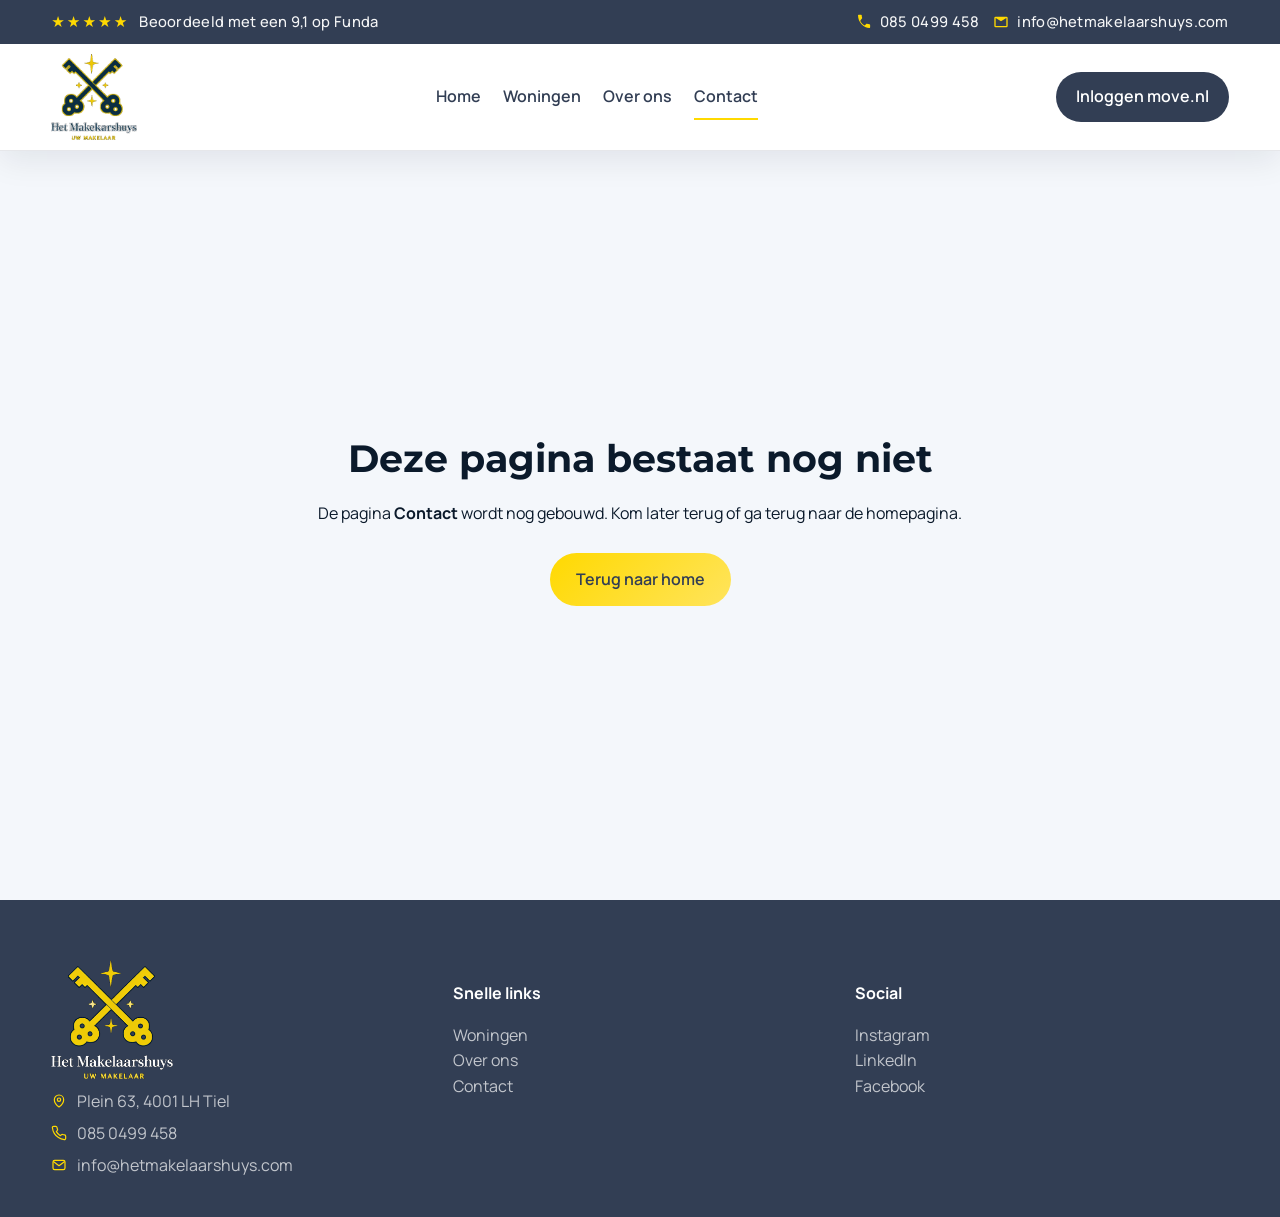
==== commit c40fa137: "Update" ====
--- a/contact.html
+++ b/contact.html
@@ -84,7 +84,7 @@
         <img class="footer-brand-logo" src="assets/img/logo-makelaarshuys.png" alt="Het Makelaarshuys logo" />
         <p class="footer-brand-details">
           <span class="footer-detail-item"><svg class="footer-detail-icon" viewBox="0 0 24 24" aria-hidden="true"><path d="M12 21s-7-5.2-7-11a7 7 0 1 1 14 0c0 5.8-7 11-7 11z" fill="none" stroke="currentColor" stroke-width="1.8" stroke-linecap="round" stroke-linejoin="round" /><circle cx="12" cy="10" r="2.5" fill="none" stroke="currentColor" stroke-width="1.8" /></svg><span>Plein 63, 4001 LH Tiel</span></span>
-          <a class="footer-detail-item" href="tel:+31850499458"><svg class="footer-detail-icon" viewBox="0 0 24 24" aria-hidden="true"><path d="M5.3 4.9a2 2 0 0 1 2.2-.4l2 .8a2 2 0 0 1 1.2 1.7l.2 2a2 2 0 0 1-.6 1.6l-1.2 1.2a14 14 0 0 0 3.1 3.1l1.2-1.2a2 2 0 0 1 1.6-.6l2 .2a2 2 0 0 1 1.7 1.2l.8 2a2 2 0 0 1-.4 2.2l-1.2 1.2a3 3 0 0 1-2.8.8c-3.2-.8-6.2-2.6-8.8-5.2S2.9 11 2.1 7.8a3 3 0 0 1 .8-2.8z" fill="none" stroke="currentColor" stroke-width="1.8" stroke-linecap="round" stroke-linejoin="round" /></svg><span>085 0499 458</span></a>
+          <a class="footer-detail-item" href="tel:+31850499458"><svg class="footer-detail-icon" viewBox="0 0 24 24" aria-hidden="true"><path d="M22 16.92v3a2 2 0 0 1-2.18 2 19.9 19.9 0 0 1-8.67-3.09 19.6 19.6 0 0 1-6-6A19.9 19.9 0 0 1 2.06 4.2 2 2 0 0 1 4.05 2h3a2 2 0 0 1 2 1.72c.12.9.35 1.79.68 2.64a2 2 0 0 1-.45 2.11L8 9.99a16 16 0 0 0 6 6l1.52-1.28a2 2 0 0 1 2.11-.45c.85.33 1.74.56 2.64.68A2 2 0 0 1 22 16.92z" fill="none" stroke="currentColor" stroke-width="1.8" stroke-linecap="round" stroke-linejoin="round" /></svg><span>085 0499 458</span></a>
           <a class="footer-detail-item" href="mailto:info@hetmakelaarshuys.com"><svg class="footer-detail-icon" viewBox="0 0 24 24" aria-hidden="true"><rect x="3" y="5" width="18" height="14" rx="2.5" ry="2.5" fill="none" stroke="currentColor" stroke-width="1.8" /><path d="M4 7l8 6 8-6" fill="none" stroke="currentColor" stroke-width="1.8" stroke-linecap="round" stroke-linejoin="round" /></svg><span>info@hetmakelaarshuys.com</span></a>
         </p>
       </div>
@@ -117,3 +117,4 @@
 
 
 
+
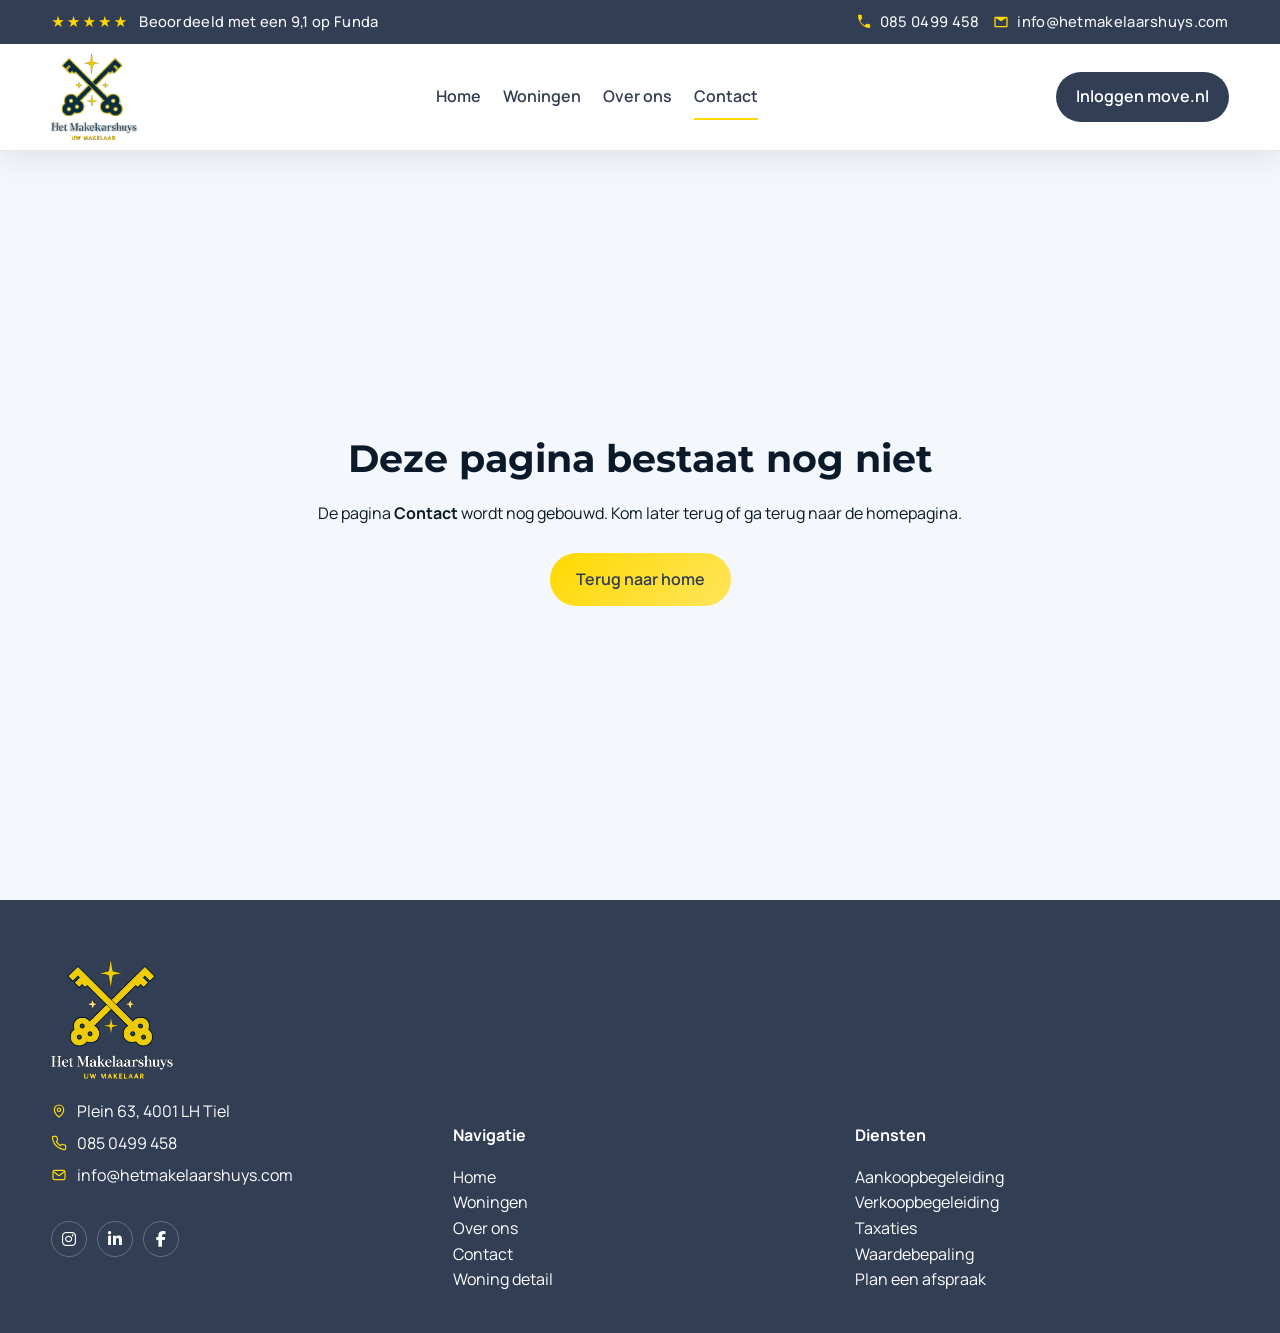
==== commit 4917dae7: "Update v8" ====
--- a/contact.html
+++ b/contact.html
@@ -79,29 +79,37 @@
   </main>
 
   <footer class="footer">
-    <div class="container footer-grid">
-      <div>
+        <div class="container footer-grid">
+      <div class="footer-brand-col">
         <img class="footer-brand-logo" src="assets/img/logo-makelaarshuys.png" alt="Het Makelaarshuys logo" />
         <p class="footer-brand-details">
           <span class="footer-detail-item"><svg class="footer-detail-icon" viewBox="0 0 24 24" aria-hidden="true"><path d="M12 21s-7-5.2-7-11a7 7 0 1 1 14 0c0 5.8-7 11-7 11z" fill="none" stroke="currentColor" stroke-width="1.8" stroke-linecap="round" stroke-linejoin="round" /><circle cx="12" cy="10" r="2.5" fill="none" stroke="currentColor" stroke-width="1.8" /></svg><span>Plein 63, 4001 LH Tiel</span></span>
           <a class="footer-detail-item" href="tel:+31850499458"><svg class="footer-detail-icon" viewBox="0 0 24 24" aria-hidden="true"><path d="M22 16.92v3a2 2 0 0 1-2.18 2 19.9 19.9 0 0 1-8.67-3.09 19.6 19.6 0 0 1-6-6A19.9 19.9 0 0 1 2.06 4.2 2 2 0 0 1 4.05 2h3a2 2 0 0 1 2 1.72c.12.9.35 1.79.68 2.64a2 2 0 0 1-.45 2.11L8 9.99a16 16 0 0 0 6 6l1.52-1.28a2 2 0 0 1 2.11-.45c.85.33 1.74.56 2.64.68A2 2 0 0 1 22 16.92z" fill="none" stroke="currentColor" stroke-width="1.8" stroke-linecap="round" stroke-linejoin="round" /></svg><span>085 0499 458</span></a>
           <a class="footer-detail-item" href="mailto:info@hetmakelaarshuys.com"><svg class="footer-detail-icon" viewBox="0 0 24 24" aria-hidden="true"><rect x="3" y="5" width="18" height="14" rx="2.5" ry="2.5" fill="none" stroke="currentColor" stroke-width="1.8" /><path d="M4 7l8 6 8-6" fill="none" stroke="currentColor" stroke-width="1.8" stroke-linecap="round" stroke-linejoin="round" /></svg><span>info@hetmakelaarshuys.com</span></a>
         </p>
+        <div class="footer-socials" aria-label="Social media">
+          <a class="footer-social-link" href="#" aria-label="Instagram"><i class="fa-brands fa-instagram"></i></a>
+          <a class="footer-social-link" href="#" aria-label="LinkedIn"><i class="fa-brands fa-linkedin-in"></i></a>
+          <a class="footer-social-link" href="#" aria-label="Facebook"><i class="fa-brands fa-facebook-f"></i></a>
+        </div>
       </div>
-      <div>
-        <h4>Snelle links</h4>
+      <div class="footer-links-col">
+        <h4>Navigatie</h4>
+        <a href="index.html">Home</a><br />
         <a href="woningen.html">Woningen</a><br />
         <a href="over-ons.html">Over ons</a><br />
-        <a href="contact.html">Contact</a>
+        <a href="contact.html">Contact</a><br />
+        <a href="woning.html">Woning detail</a>
       </div>
-      <div>
-        <h4>Social</h4>
-        <a href="#">Instagram</a><br />
-        <a href="#">LinkedIn</a><br />
-        <a href="#">Facebook</a>
+      <div class="footer-extra-col">
+        <h4>Diensten</h4>
+        <a href="contact.html">Aankoopbegeleiding</a><br />
+        <a href="contact.html">Verkoopbegeleiding</a><br />
+        <a href="contact.html">Taxaties</a><br />
+        <a href="contact.html">Waardebepaling</a><br />
+        <a href="contact.html">Plan een afspraak</a>
       </div>
-    </div>
-  </footer>
+    </div>  </footer>
 
   <script src="assets/js/main.js"></script>
 </body>
@@ -118,3 +126,6 @@
 
 
 
+
+
+
--- a/assets/css/styles.css
+++ b/assets/css/styles.css
@@ -990,6 +990,11 @@
   gap: 28px;
 }
 
+.footer-links-col,
+.footer-extra-col {
+  padding-top: 142px;
+}
+
 .footer h4 {
   margin-bottom: 16px;
   color: var(--white);
@@ -998,7 +1003,7 @@
 .footer-brand-logo {
   width: 122px;
   height: auto;
-  margin-bottom: 10px;
+  margin-bottom: 20px;
 }
 
 .footer-brand-details {
@@ -1006,12 +1011,14 @@
   display: grid;
   gap: 8px;
   line-height: 1.5;
+  color: #fff;
 }
 
 .footer-detail-item {
   display: inline-flex;
   align-items: center;
   gap: 10px;
+  color: #fff !important;
 }
 
 .footer-detail-item i {
@@ -1026,8 +1033,37 @@
   color: var(--gold);
 }
 
+.footer-socials {
+  display: flex;
+  gap: 10px;
+  margin-top: 34px;
+}
+
+.footer-social-link {
+  display: inline-flex;
+  align-items: center;
+  justify-content: center;
+  width: 36px;
+  height: 36px;
+  border: 1px solid rgba(255, 255, 255, 0.25);
+  border-radius: 999px;
+  color: #fff !important;
+  transition: transform 0.2s ease, background 0.2s ease, border-color 0.2s ease;
+}
+
+.footer-social-link:hover {
+  transform: translateY(-1px);
+  border-color: rgba(255, 217, 0, 0.6);
+  background: rgba(255, 217, 0, 0.12);
+}
+
 .footer a {
   color: rgba(255, 255, 255, 0.7);
+}
+
+.footer-links-col a,
+.footer-extra-col a {
+  color: #fff;
 }
 
 .reveal {
@@ -1109,6 +1145,11 @@
 }
 
 @media (max-width: 720px) {
+  .footer-links-col,
+  .footer-extra-col {
+    padding-top: 0;
+  }
+
   .mobile-nav {
     padding: 12px 12px 16px;
   }
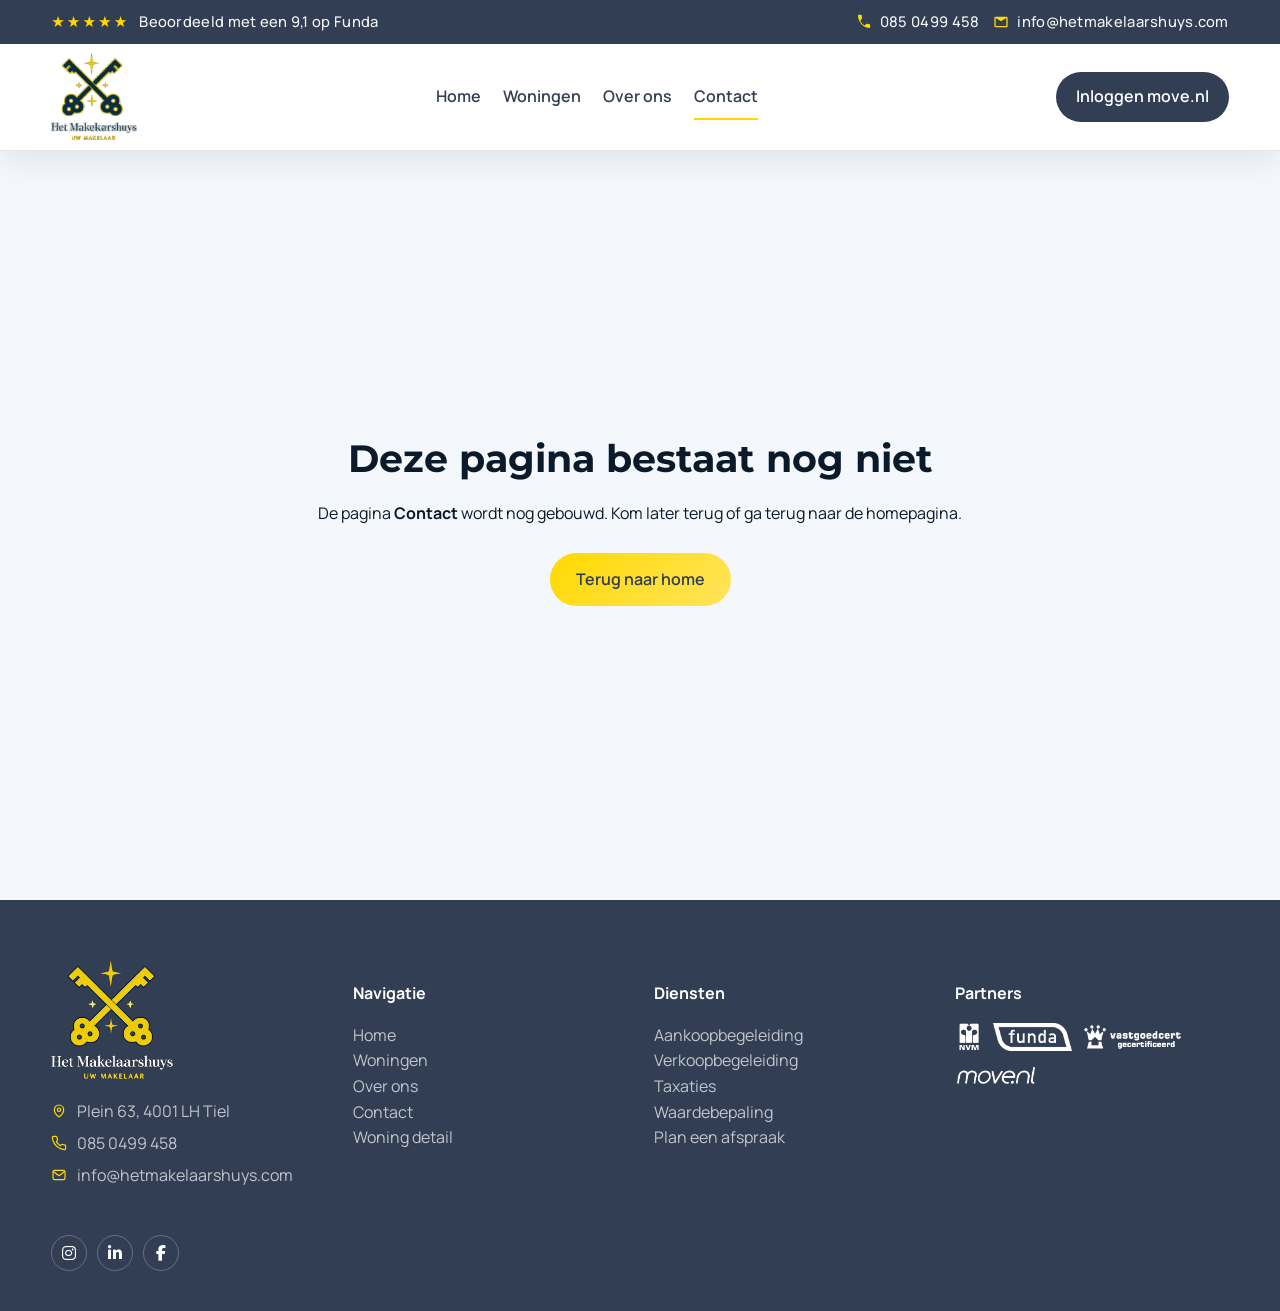
==== commit 9ca40a1b: "Footer update" ====
--- a/contact.html
+++ b/contact.html
@@ -79,7 +79,7 @@
   </main>
 
   <footer class="footer">
-        <div class="container footer-grid">
+            <div class="container footer-grid">
       <div class="footer-brand-col">
         <img class="footer-brand-logo" src="assets/img/logo-makelaarshuys.png" alt="Het Makelaarshuys logo" />
         <p class="footer-brand-details">
@@ -109,6 +109,15 @@
         <a href="contact.html">Waardebepaling</a><br />
         <a href="contact.html">Plan een afspraak</a>
       </div>
+      <div class="footer-partners-col">
+        <h4>Partners</h4>
+        <div class="footer-partners" aria-label="Partners en certificering">
+          <img class="footer-partner-logo" src="assets/img/logo-nvm.png" alt="NVM" />
+          <img class="footer-partner-logo" src="assets/img/logo-funda.png" alt="funda" />
+          <img class="footer-partner-logo" src="assets/img/logo-vastgoedcert.png" alt="Vastgoedcert gecertificeerd" />
+          <img class="footer-partner-move-logo" src="assets/img/logo-move.nl.png" alt="move.nl" />
+        </div>
+      </div>
     </div>  </footer>
 
   <script src="assets/js/main.js"></script>
@@ -129,3 +138,7 @@
 
 
 
+
+
+
+
--- a/assets/css/styles.css
+++ b/assets/css/styles.css
@@ -990,11 +990,6 @@
   gap: 28px;
 }
 
-.footer-links-col,
-.footer-extra-col {
-  padding-top: 142px;
-}
-
 .footer h4 {
   margin-bottom: 16px;
   color: var(--white);
@@ -1011,14 +1006,12 @@
   display: grid;
   gap: 8px;
   line-height: 1.5;
-  color: #fff;
 }
 
 .footer-detail-item {
   display: inline-flex;
   align-items: center;
   gap: 10px;
-  color: #fff !important;
 }
 
 .footer-detail-item i {
@@ -1034,9 +1027,11 @@
 }
 
 .footer-socials {
+  position: relative;
   display: flex;
   gap: 10px;
   margin-top: 34px;
+  padding-top: 14px;
 }
 
 .footer-social-link {
@@ -1057,13 +1052,33 @@
   background: rgba(255, 217, 0, 0.12);
 }
 
+.footer-partners {
+  display: flex;
+  flex-wrap: wrap;
+  align-items: center;
+  gap: 10px;
+  margin-top: 16px;
+}
+
+.footer-partners-col .footer-partners {
+  margin-top: 0;
+}
+
+.footer-partner-logo {
+  height: 28px;
+  width: auto;
+  object-fit: contain;
+}
+
+.footer-partner-move-logo {
+  height: 34px;
+  width: auto;
+  object-fit: contain;
+  margin-left: 2px;
+}
+
 .footer a {
   color: rgba(255, 255, 255, 0.7);
-}
-
-.footer-links-col a,
-.footer-extra-col a {
-  color: #fff;
 }
 
 .reveal {
@@ -1145,11 +1160,6 @@
 }
 
 @media (max-width: 720px) {
-  .footer-links-col,
-  .footer-extra-col {
-    padding-top: 0;
-  }
-
   .mobile-nav {
     padding: 12px 12px 16px;
   }
